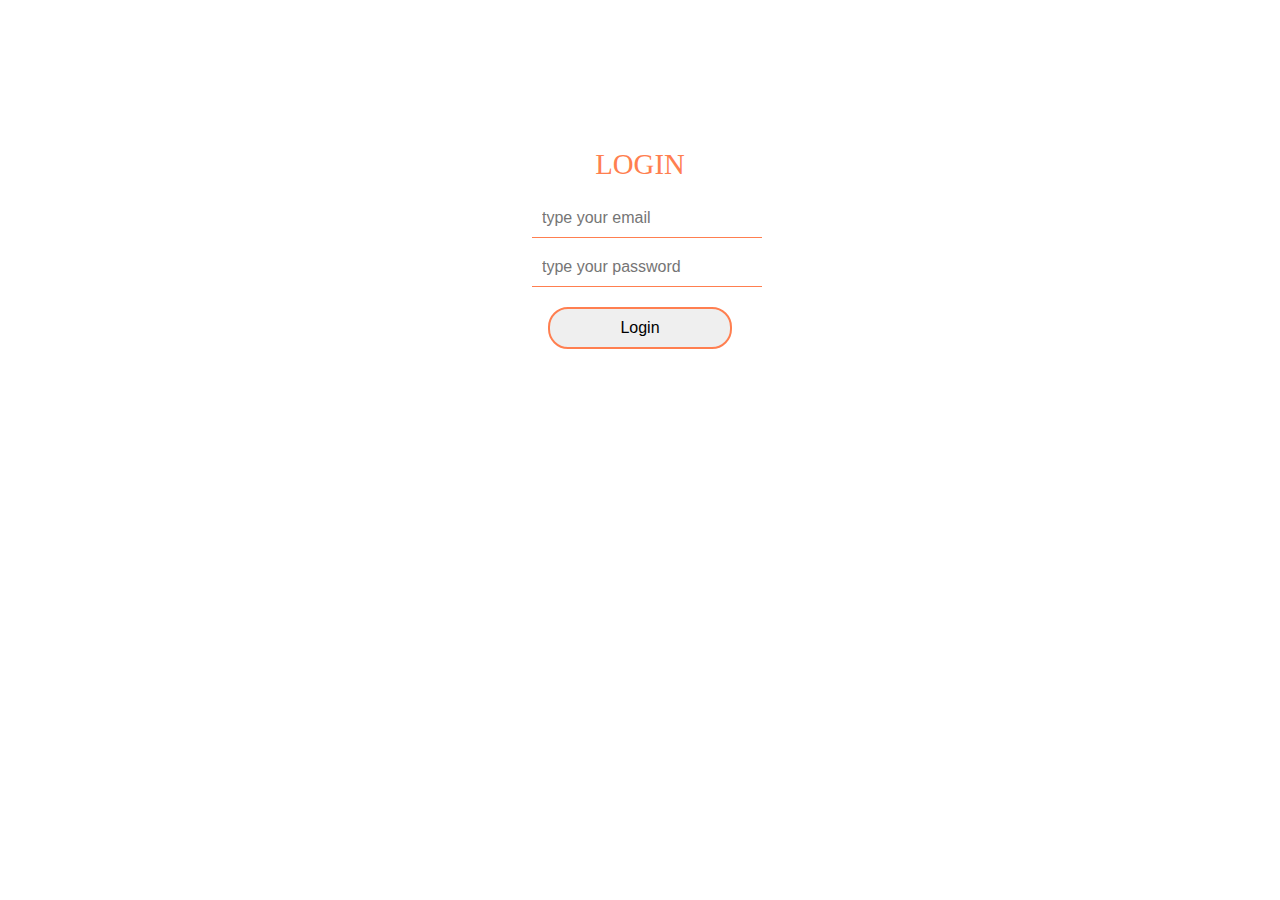
==== index.html @ 2711f380 "first commit" ====
<!DOCTYPE html>
<html lang="en">

<head>
    <meta charset="UTF-8" />
    <meta http-equiv="X-UA-Compatible" content="IE=edge" />
    <meta name="viewport" content="width=device-width, initial-scale=1.0" />
    <link rel="stylesheet" href="reset.css" />
    <link rel="stylesheet" href="style.css" />
    <link rel="stylesheet" href="https://cdnjs.cloudflare.com/ajax/libs/font-awesome/5.15.4/css/all.min.css" integrity="sha512-1ycn6IcaQQ40/MKBW2W4Rhis/DbILU74C1vSrLJxCq57o941Ym01SwNsOMqvEBFlcgUa6xLiPY/NS5R+E6ztJQ==" crossorigin="anonymous" referrerpolicy="no-referrer"
    />
    <title></title>
</head>

<body>
    <div class="main-container">
        <div class="login-form-container">
            <h1>LOGIN</h1>
            <form action="">
                <div class="email-area">
                    <input type="email" id="email" placeholder="type your email" name="email" /><br />
                </div>
                <div class="password-area">
                    <input type="password" id="password" placeholder="type your password" name="password" /><br />
                </div>
                <button type="submit">Login</button>
            </form>
        </div>
        <footer>
            <a href="">© Copyright 2022 jogindrakumar.com All rights reserved.</a>
        </footer>
    </div>
</body>

</html>
---- style.css ----
* {
    box-sizing: border-box;
}

.main-container {
    background: url(https://cdn.pixabay.com/photo/2021/03/22/01/58/monk-6113501_960_720.png) no-repeat center center fixed;
    -webkit-background-size: cover;
    -moz-background-size: cover;
    -o-background-size: cover;
    background-size: cover;
    height: 100vh;
    justify-content: center;
    text-align: center;
    text-transform: capitalize;
}

.login-form-container {
    display: inline-block;
    margin-top: 10%;
    border: 2px solid white;
    height: 250px;
    width: 300px;
    background-color: white;
    border-radius: 20px;
    padding: 20px;
}

.login-form-container h1 {
    font-size: 1.8rem;
    color: coral;
}

.login-form-container button {
    margin-top: 20px;
    padding: 10px 70px;
    border-radius: 20px;
    border: 2px solid coral;
    font-size: 1rem;
}

.login-form-container button:hover {
    color: white;
    background-color: coral;
}

form {
    padding: 20px;
}

form input[type="email"],
form input[type="password"] {
    border: none;
    border-bottom: 1px solid coral;
    padding: 10px;
    text-transform: lowercase;
    font-size: 1rem;
    width: 230px;
}

.password-area {
    margin-top: 10px;
}

footer {
    margin-top: 15%;
}

footer a {
    text-decoration: none;
    color: white;
}
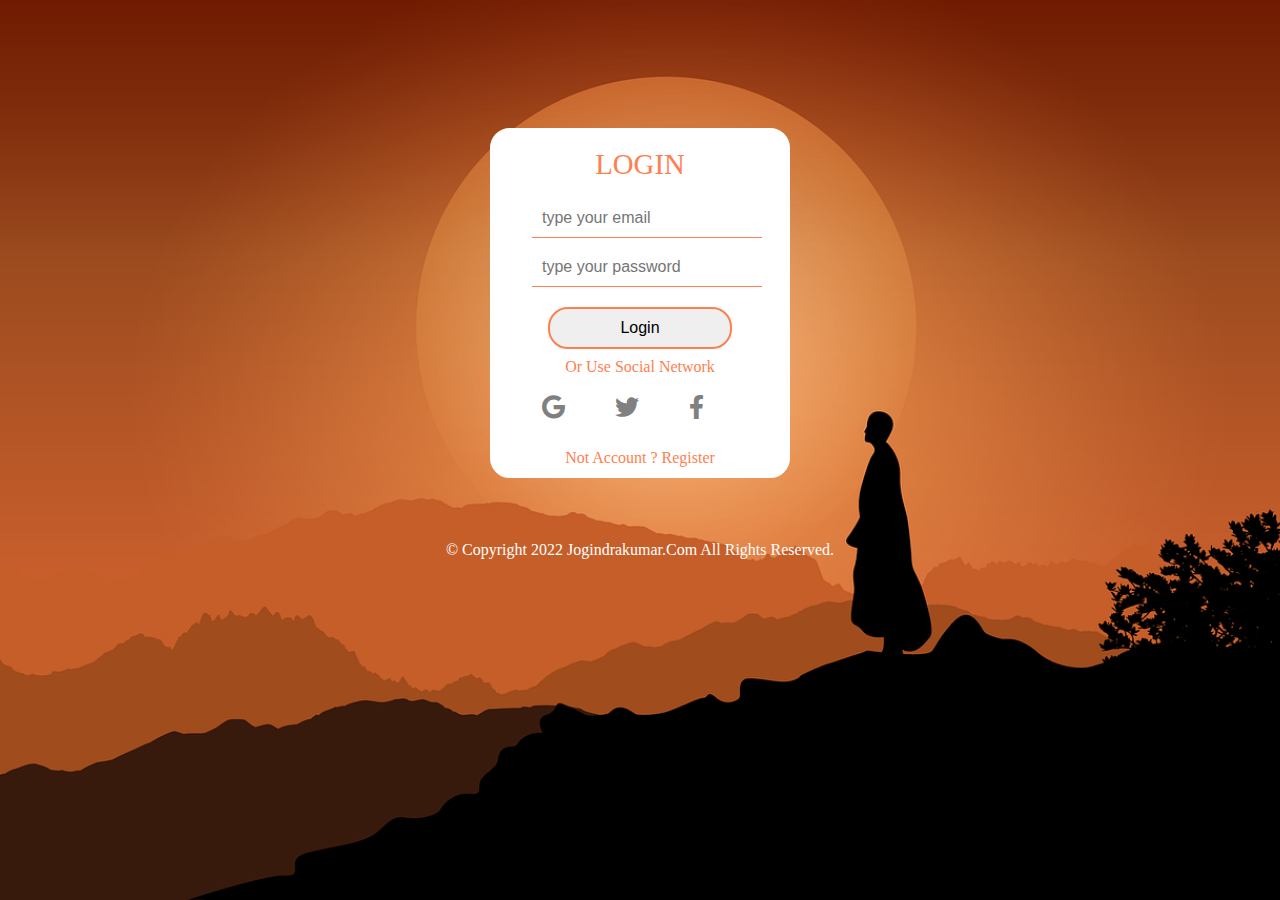
==== commit e9e147a5: "add-link-login-and-register" ====
--- a/index.html
+++ b/index.html
@@ -5,8 +5,8 @@
     <meta charset="UTF-8" />
     <meta http-equiv="X-UA-Compatible" content="IE=edge" />
     <meta name="viewport" content="width=device-width, initial-scale=1.0" />
-    <link rel="stylesheet" href="reset.css" />
-    <link rel="stylesheet" href="style.css" />
+    <link rel="stylesheet" href="css/reset.css" />
+    <link rel="stylesheet" href="css/login.css" />
     <link rel="stylesheet" href="https://cdnjs.cloudflare.com/ajax/libs/font-awesome/5.15.4/css/all.min.css" integrity="sha512-1ycn6IcaQQ40/MKBW2W4Rhis/DbILU74C1vSrLJxCq57o941Ym01SwNsOMqvEBFlcgUa6xLiPY/NS5R+E6ztJQ==" crossorigin="anonymous" referrerpolicy="no-referrer"
     />
     <title></title>
@@ -18,14 +18,23 @@
             <h1>LOGIN</h1>
             <form action="">
                 <div class="email-area">
-                    <input type="email" id="email" placeholder="type your email" name="email" /><br />
+                    <input type="email" id="email" required placeholder="type your email" name="email" /><br />
                 </div>
                 <div class="password-area">
-                    <input type="password" id="password" placeholder="type your password" name="password" /><br />
+                    <input type="password" id="password" required placeholder="type your password" name="password" /><br />
                 </div>
                 <button type="submit">Login</button>
+                <h2>or use social network</h2>
+                <div class="social-media">
+                    <a href=""><i class="fab fa-google"></i></a>
+                    <a href=""><i class="fab fa-twitter"></i></a>
+                    <a href=""><i class="fab fa-facebook-f"></i></a>
+                </div>
             </form>
+
+            <h3>Not account ? <a href="register.html">Register</a></h3>
         </div>
+
         <footer>
             <a href="">© Copyright 2022 jogindrakumar.com All rights reserved.</a>
         </footer>
--- a/css/login.css
+++ b/css/login.css
@@ -0,0 +1,110 @@
+* {
+    box-sizing: border-box;
+}
+
+.main-container {
+    background: url(../img/monk.png) no-repeat center center fixed;
+    -webkit-background-size: cover;
+    -moz-background-size: cover;
+    -o-background-size: cover;
+    background-size: cover;
+    height: 100vh;
+    justify-content: center;
+    text-align: center;
+    text-transform: capitalize;
+}
+
+.login-form-container {
+    display: inline-block;
+    margin-top: 10%;
+    border: 2px solid white;
+    height: 350px;
+    width: 300px;
+    background-color: white;
+    border-radius: 20px;
+    padding: 20px;
+}
+
+.login-form-container h1 {
+    font-size: 1.8rem;
+    color: coral;
+}
+
+.login-form-container h2 {
+    margin-top: 10px;
+    font-size: 1rem;
+    color: coral;
+}
+
+.login-form-container h3 {
+    font-size: 1rem;
+    color: coral;
+}
+
+.login-form-container h3 a {
+    font-size: 1rem;
+    color: coral;
+    text-decoration: none;
+}
+
+.login-form-container h3 a:hover {
+    color: rgb(240, 71, 10);
+}
+
+.login-form-container button {
+    margin-top: 20px;
+    padding: 10px 70px;
+    border-radius: 20px;
+    border: 2px solid coral;
+    font-size: 1rem;
+}
+
+.login-form-container button:hover {
+    color: white;
+    background-color: coral;
+}
+
+form {
+    padding: 20px;
+}
+
+form input[type="email"],
+form input[type="password"] {
+    border: none;
+    border-bottom: 1px solid coral;
+    padding: 10px;
+    text-transform: lowercase;
+    font-size: 1rem;
+    width: 230px;
+}
+
+.password-area {
+    margin-top: 10px;
+}
+
+.social-media {
+    display: flex;
+    padding: 10px;
+    margin-top: 10px;
+    text-align: center;
+    font-size: 1.5rem;
+}
+
+.social-media a {
+    text-decoration: none;
+    padding-right: 50px;
+    color: grey;
+}
+
+.social-media a:hover {
+    color: coral;
+}
+
+footer {
+    margin-top: 5%;
+}
+
+footer a {
+    text-decoration: none;
+    color: white;
+}